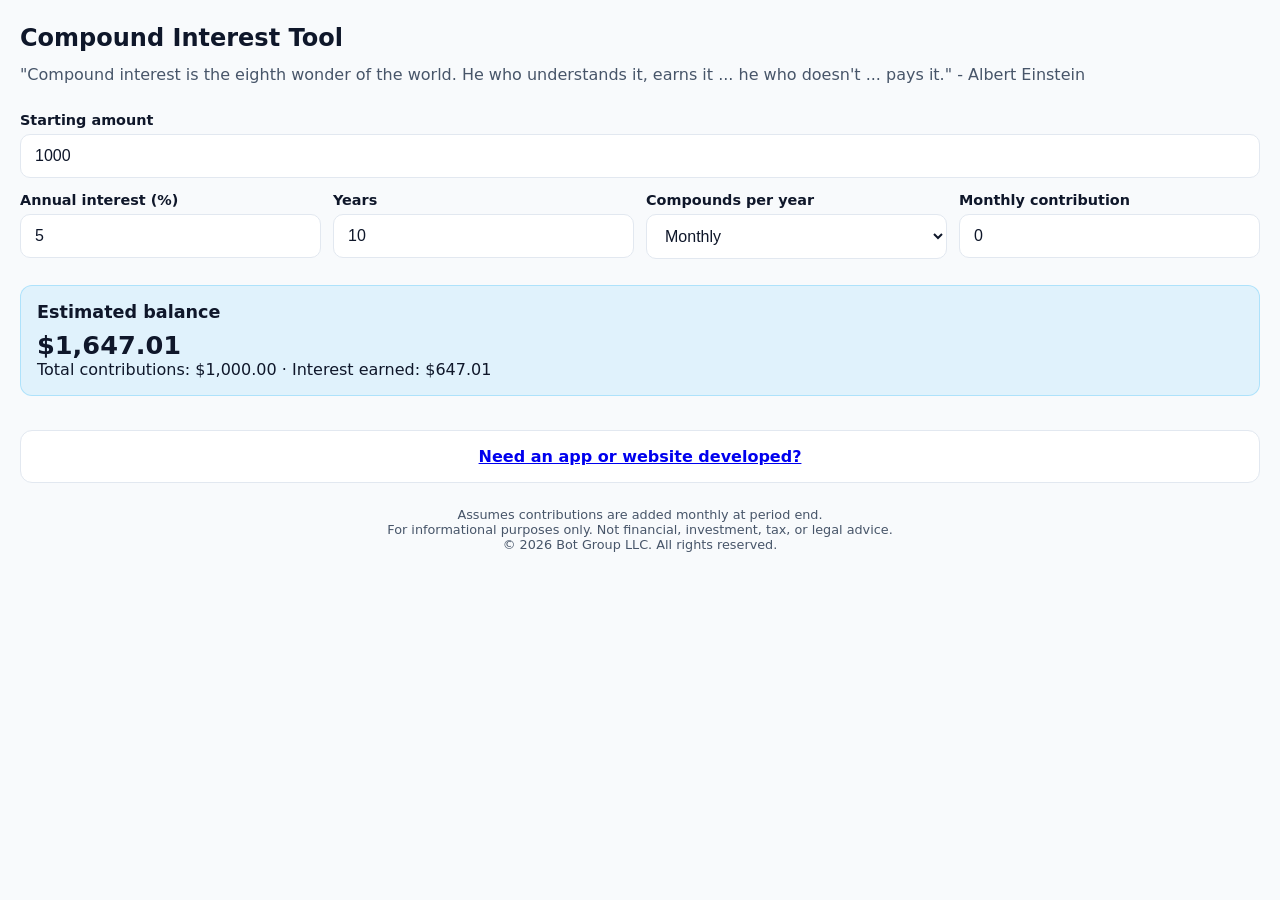
==== src/index.html @ bed4dacd "init" ====
<!DOCTYPE html>
<html lang="en">
<head>
  <meta charset="UTF-8" />
  <meta name="viewport" content="width=device-width, initial-scale=1" />
  <title>Compound Interest Tool</title>
  <style>
    :root {
      color-scheme: light dark;
      --bg: #0f172a;
      --card: #111827;
      --text: #e5e7eb;
      --muted: #9ca3af;
      --accent: #38bdf8;
      --input: #0b1220;
      --border: #1f2937;
    }

    @media (prefers-color-scheme: light) {
      :root {
        --bg: #f8fafc;
        --card: #ffffff;
        --text: #0f172a;
        --muted: #475569;
        --accent: #0284c7;
        --input: #f1f5f9;
        --border: #e2e8f0;
      }
    }

    * {
      box-sizing: border-box;
    }

    body {
      margin: 0;
      font-family: ui-sans-serif, system-ui, -apple-system, BlinkMacSystemFont, "Segoe UI", sans-serif;
      background: var(--bg);
      color: var(--text);
      min-height: 100vh;
    }

    main {
      width: 100%;
      min-height: 100vh;
      padding: 24px 20px 32px;
      display: grid;
      align-content: start;
      gap: 6px;
      background: var(--bg);
    }

    h1 {
      font-size: 1.5rem;
      margin: 0 0 6px;
    }

    p {
      margin: 0 0 20px;
      color: var(--muted);
      line-height: 1.4;
    }

    form {
      display: grid;
      gap: 14px;
    }

    label {
      font-size: 0.9rem;
      font-weight: 600;
      display: block;
      margin-bottom: 6px;
    }

    input, select {
      width: 100%;
      padding: 12px 14px;
      border-radius: 10px;
      border: 1px solid var(--border);
      background: #ffffff;
      color: #0f172a;
      font-size: 1rem;
    }

    .row {
      display: grid;
      gap: 12px;
      grid-template-columns: repeat(auto-fit, minmax(160px, 1fr));
    }

    .result {
      margin-top: 20px;
      padding: 16px;
      border-radius: 12px;
      background: rgba(56, 189, 248, 0.12);
      border: 1px solid rgba(56, 189, 248, 0.3);
    }

    .result h2 {
      margin: 0 0 8px;
      font-size: 1.1rem;
    }

    .result strong {
      font-size: 1.6rem;
      display: block;
      margin-top: 4px;
    }

    .footer {
      margin-top: 18px;
      font-size: 0.8rem;
      color: var(--muted);
      text-align: center;
    }

    .cta {
      margin-top: 28px;
      padding: 16px;
      border-radius: 12px;
      background: var(--card);
      border: 1px solid var(--border);
      text-align: center;
      font-weight: 600;
    }
  </style>
</head>
<body>
  <main>
    <h1>Compound Interest Tool</h1>
    <p>"Compound interest is the eighth wonder of the world. He who understands it, earns it ... he who doesn't ... pays it." - Albert Einstein</p>

    <form id="compound-form" novalidate>
      <div>
        <label for="principal">Starting amount</label>
        <input id="principal" name="principal" type="number" inputmode="decimal" min="0" step="0.01" value="1000" required />
      </div>

      <div class="row">
        <div>
          <label for="rate">Annual interest (%)</label>
          <input id="rate" name="rate" type="number" inputmode="decimal" min="0" step="0.01" value="5" required />
        </div>
        <div>
          <label for="years">Years</label>
          <input id="years" name="years" type="number" inputmode="numeric" min="0" step="1" value="10" required />
        </div>
        <div>
          <label for="frequency">Compounds per year</label>
          <select id="frequency" name="frequency">
            <option value="1">Yearly</option>
            <option value="2">Semi-annual</option>
            <option value="4">Quarterly</option>
            <option value="12" selected>Monthly</option>
            <option value="365">Daily</option>
          </select>
        </div>
        <div>
          <label for="contribution">Monthly contribution</label>
          <input id="contribution" name="contribution" type="number" inputmode="decimal" min="0" step="0.01" value="0" />
        </div>
      </div>
    </form>

    <section class="result" aria-live="polite">
      <h2>Estimated balance</h2>
      <strong id="balance">$0.00</strong>
      <div id="details"></div>
    </section>

    <div class="cta">
      <a href="https://botgroupllc.com" target="_blank" rel="noreferrer">Need an app or website developed?</a>
    </div>

    <div class="footer">
      Assumes contributions are added monthly at period end.
      <div>For informational purposes only. Not financial, investment, tax, or legal advice.</div>
      <div>© 2026 Bot Group LLC. All rights reserved.</div>
    </div>
  </main>

  <script>
    const form = document.getElementById('compound-form');
    const balanceEl = document.getElementById('balance');
    const detailsEl = document.getElementById('details');

    const formatCurrency = (value) =>
      new Intl.NumberFormat('en-US', {
        style: 'currency',
        currency: 'USD',
        maximumFractionDigits: 2,
      }).format(value);

    const calculate = () => {
      const principal = parseFloat(form.principal.value) || 0;
      const rate = (parseFloat(form.rate.value) || 0) / 100;
      const years = parseFloat(form.years.value) || 0;
      const frequency = parseFloat(form.frequency.value) || 1;
      const monthlyContribution = parseFloat(form.contribution.value) || 0;

      const totalPeriods = years * frequency;
      const periodRate = rate / frequency;

      let balance = principal * Math.pow(1 + periodRate, totalPeriods);

      if (monthlyContribution > 0 && years > 0) {
        const monthlyRate = rate / 12;
        const months = years * 12;
        if (monthlyRate === 0) {
          balance += monthlyContribution * months;
        } else {
          balance += monthlyContribution * ((Math.pow(1 + monthlyRate, months) - 1) / monthlyRate);
        }
      }

      const totalContributions = principal + monthlyContribution * (years * 12);
      const interestEarned = balance - totalContributions;

      balanceEl.textContent = formatCurrency(balance);
      detailsEl.textContent = `Total contributions: ${formatCurrency(totalContributions)} · Interest earned: ${formatCurrency(interestEarned)}`;
    };

    form.addEventListener('input', calculate);
    calculate();
  </script>
</body>
</html>
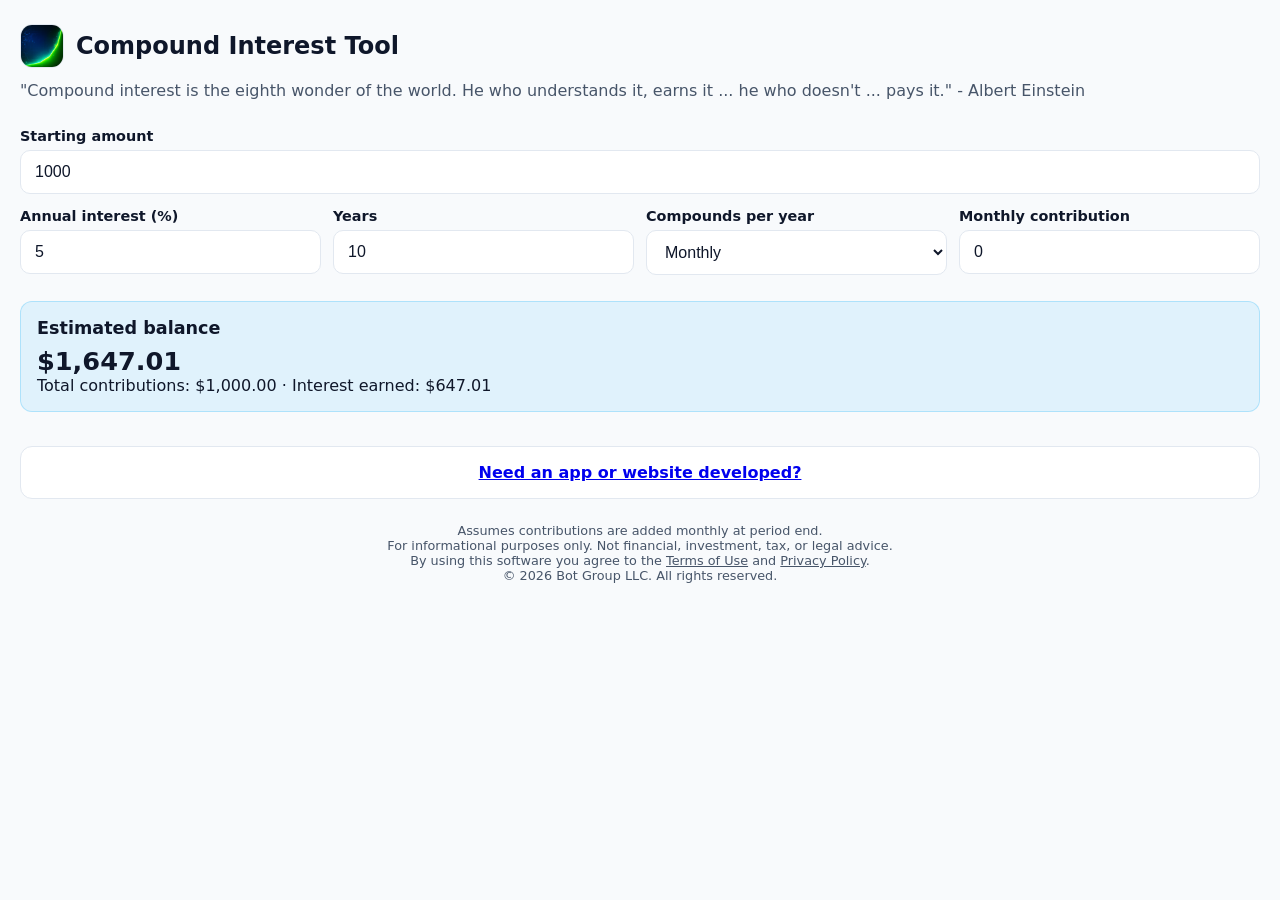
==== commit 068efa67: "new icon" ====
--- a/src/index.html
+++ b/src/index.html
@@ -4,6 +4,17 @@
   <meta charset="UTF-8" />
   <meta name="viewport" content="width=device-width, initial-scale=1" />
   <title>Compound Interest Tool</title>
+  <link rel="icon" href="icon.png" type="image/png" />
+  <meta name="description" content="Compound interest calculator and investment growth calculator with monthly contributions. Mobile-friendly savings and interest rate calculator for future value planning." />
+  <meta property="og:title" content="Compound Interest Tool" />
+  <meta property="og:description" content="Compound interest calculator and investment growth calculator with monthly contributions. Mobile-friendly savings and interest rate calculator for future value planning." />
+  <meta property="og:type" content="website" />
+  <meta property="og:url" content="https://compound.jamesonsaunders.com/" />
+  <meta property="og:image" content="https://compound.jamesonsaunders.com/icon.png" />
+  <meta name="twitter:card" content="summary" />
+  <meta name="twitter:title" content="Compound Interest Tool" />
+  <meta name="twitter:description" content="Compound interest calculator and investment growth calculator with monthly contributions. Mobile-friendly savings and interest rate calculator for future value planning." />
+  <meta name="twitter:image" content="https://compound.jamesonsaunders.com/icon.png" />
   <style>
     :root {
       color-scheme: light dark;
@@ -50,9 +61,34 @@
       background: var(--bg);
     }
 
+    .title-row {
+      display: flex;
+      align-items: center;
+      gap: 12px;
+      margin-bottom: 6px;
+    }
+
+    .logo {
+      width: 44px;
+      height: 44px;
+      border-radius: 12px;
+      overflow: hidden;
+      background: var(--card);
+      border: 1px solid var(--border);
+      display: inline-flex;
+      align-items: center;
+      justify-content: center;
+    }
+
+    .logo img {
+      width: 100%;
+      height: 100%;
+      object-fit: contain;
+    }
+
     h1 {
       font-size: 1.5rem;
-      margin: 0 0 6px;
+      margin: 0;
     }
 
     p {
@@ -115,6 +151,11 @@
       text-align: center;
     }
 
+    .footer a {
+      color: inherit;
+      text-decoration: underline;
+    }
+
     .cta {
       margin-top: 28px;
       padding: 16px;
@@ -128,7 +169,12 @@
 </head>
 <body>
   <main>
-    <h1>Compound Interest Tool</h1>
+    <div class="title-row">
+      <span class="logo" aria-hidden="true">
+        <img src="icon.png" alt="" />
+      </span>
+      <h1>Compound Interest Tool</h1>
+    </div>
     <p>"Compound interest is the eighth wonder of the world. He who understands it, earns it ... he who doesn't ... pays it." - Albert Einstein</p>
 
     <form id="compound-form" novalidate>
@@ -176,6 +222,12 @@
     <div class="footer">
       Assumes contributions are added monthly at period end.
       <div>For informational purposes only. Not financial, investment, tax, or legal advice.</div>
+      <div>
+        By using this software you agree to the
+        <a href="https://jamesonsaunders.com/terms-of-use" target="_blank" rel="noreferrer">Terms of Use</a>
+        and
+        <a href="http://jamesonsaunders.com/privacy" target="_blank" rel="noreferrer">Privacy Policy</a>.
+      </div>
       <div>© 2026 Bot Group LLC. All rights reserved.</div>
     </div>
   </main>
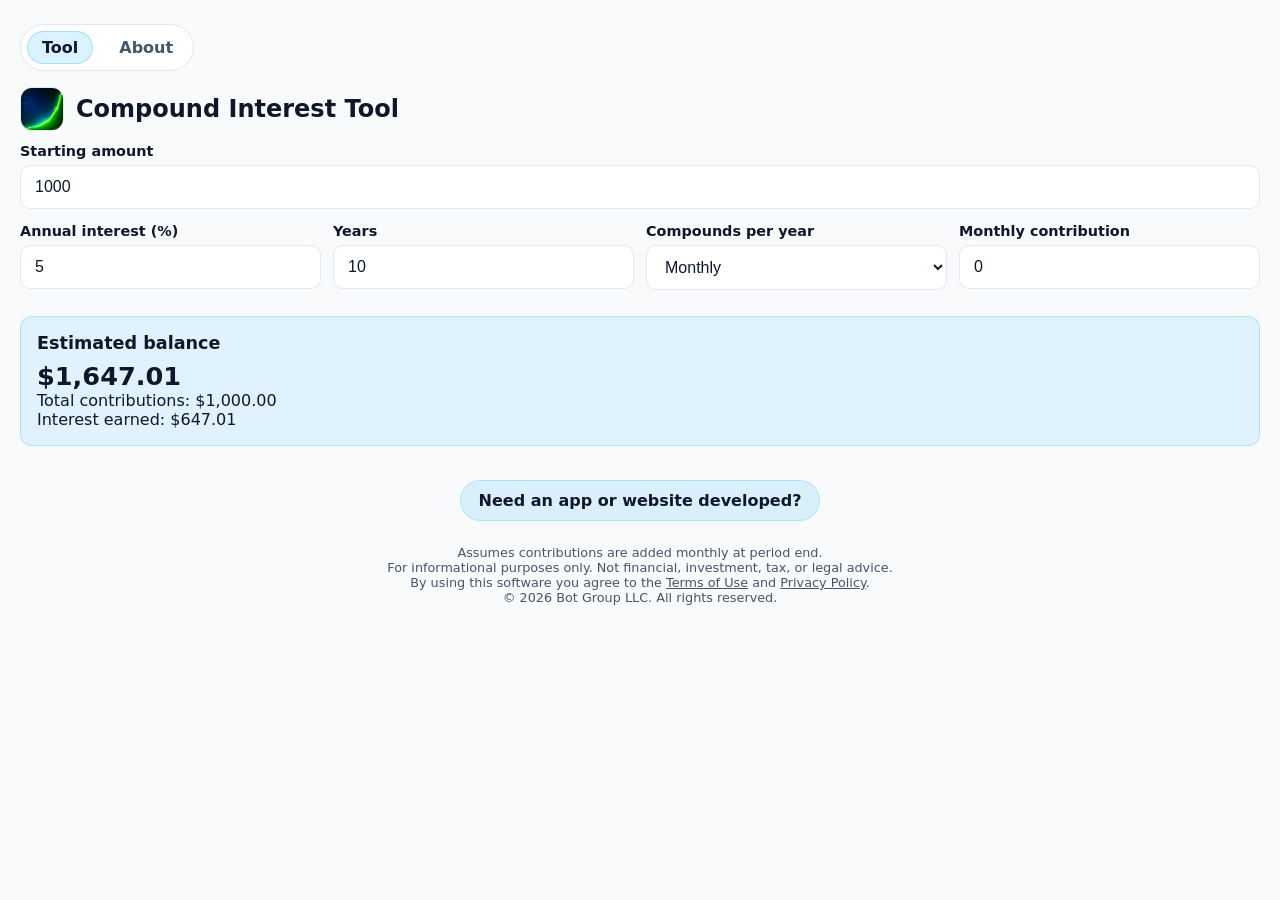
==== commit 1cc59974: "fix scroll issue" ====
--- a/src/index.html
+++ b/src/index.html
@@ -5,6 +5,7 @@
   <meta name="viewport" content="width=device-width, initial-scale=1" />
   <title>Compound Interest Tool</title>
   <link rel="icon" href="icon.png" type="image/png" />
+  <link rel="stylesheet" href="styles.css" />
   <meta name="description" content="Compound interest calculator and investment growth calculator with monthly contributions. Mobile-friendly savings and interest rate calculator for future value planning." />
   <meta property="og:title" content="Compound Interest Tool" />
   <meta property="og:description" content="Compound interest calculator and investment growth calculator with monthly contributions. Mobile-friendly savings and interest rate calculator for future value planning." />
@@ -15,167 +16,20 @@
   <meta name="twitter:title" content="Compound Interest Tool" />
   <meta name="twitter:description" content="Compound interest calculator and investment growth calculator with monthly contributions. Mobile-friendly savings and interest rate calculator for future value planning." />
   <meta name="twitter:image" content="https://compound.jamesonsaunders.com/icon.png" />
-  <style>
-    :root {
-      color-scheme: light dark;
-      --bg: #0f172a;
-      --card: #111827;
-      --text: #e5e7eb;
-      --muted: #9ca3af;
-      --accent: #38bdf8;
-      --input: #0b1220;
-      --border: #1f2937;
-    }
-
-    @media (prefers-color-scheme: light) {
-      :root {
-        --bg: #f8fafc;
-        --card: #ffffff;
-        --text: #0f172a;
-        --muted: #475569;
-        --accent: #0284c7;
-        --input: #f1f5f9;
-        --border: #e2e8f0;
-      }
-    }
-
-    * {
-      box-sizing: border-box;
-    }
-
-    body {
-      margin: 0;
-      font-family: ui-sans-serif, system-ui, -apple-system, BlinkMacSystemFont, "Segoe UI", sans-serif;
-      background: var(--bg);
-      color: var(--text);
-      min-height: 100vh;
-    }
-
-    main {
-      width: 100%;
-      min-height: 100vh;
-      padding: 24px 20px 32px;
-      display: grid;
-      align-content: start;
-      gap: 6px;
-      background: var(--bg);
-    }
-
-    .title-row {
-      display: flex;
-      align-items: center;
-      gap: 12px;
-      margin-bottom: 6px;
-    }
-
-    .logo {
-      width: 44px;
-      height: 44px;
-      border-radius: 12px;
-      overflow: hidden;
-      background: var(--card);
-      border: 1px solid var(--border);
-      display: inline-flex;
-      align-items: center;
-      justify-content: center;
-    }
-
-    .logo img {
-      width: 100%;
-      height: 100%;
-      object-fit: contain;
-    }
-
-    h1 {
-      font-size: 1.5rem;
-      margin: 0;
-    }
-
-    p {
-      margin: 0 0 20px;
-      color: var(--muted);
-      line-height: 1.4;
-    }
-
-    form {
-      display: grid;
-      gap: 14px;
-    }
-
-    label {
-      font-size: 0.9rem;
-      font-weight: 600;
-      display: block;
-      margin-bottom: 6px;
-    }
-
-    input, select {
-      width: 100%;
-      padding: 12px 14px;
-      border-radius: 10px;
-      border: 1px solid var(--border);
-      background: #ffffff;
-      color: #0f172a;
-      font-size: 1rem;
-    }
-
-    .row {
-      display: grid;
-      gap: 12px;
-      grid-template-columns: repeat(auto-fit, minmax(160px, 1fr));
-    }
-
-    .result {
-      margin-top: 20px;
-      padding: 16px;
-      border-radius: 12px;
-      background: rgba(56, 189, 248, 0.12);
-      border: 1px solid rgba(56, 189, 248, 0.3);
-    }
-
-    .result h2 {
-      margin: 0 0 8px;
-      font-size: 1.1rem;
-    }
-
-    .result strong {
-      font-size: 1.6rem;
-      display: block;
-      margin-top: 4px;
-    }
-
-    .footer {
-      margin-top: 18px;
-      font-size: 0.8rem;
-      color: var(--muted);
-      text-align: center;
-    }
-
-    .footer a {
-      color: inherit;
-      text-decoration: underline;
-    }
-
-    .cta {
-      margin-top: 28px;
-      padding: 16px;
-      border-radius: 12px;
-      background: var(--card);
-      border: 1px solid var(--border);
-      text-align: center;
-      font-weight: 600;
-    }
-  </style>
 </head>
 <body>
-  <main>
+  <main class="tool-main">
+    <nav class="tab-bar" aria-label="Primary">
+      <a class="active" href="index.html">Tool</a>
+      <a href="about.html">About</a>
+    </nav>
+
     <div class="title-row">
       <span class="logo" aria-hidden="true">
         <img src="icon.png" alt="" />
       </span>
       <h1>Compound Interest Tool</h1>
     </div>
-    <p>"Compound interest is the eighth wonder of the world. He who understands it, earns it ... he who doesn't ... pays it." - Albert Einstein</p>
 
     <form id="compound-form" novalidate>
       <div>
@@ -212,7 +66,8 @@
     <section class="result" aria-live="polite">
       <h2>Estimated balance</h2>
       <strong id="balance">$0.00</strong>
-      <div id="details"></div>
+      <div id="contributions"></div>
+      <div id="interest"></div>
     </section>
 
     <div class="cta">
@@ -235,7 +90,8 @@
   <script>
     const form = document.getElementById('compound-form');
     const balanceEl = document.getElementById('balance');
-    const detailsEl = document.getElementById('details');
+    const contributionsEl = document.getElementById('contributions');
+    const interestEl = document.getElementById('interest');
 
     const formatCurrency = (value) =>
       new Intl.NumberFormat('en-US', {
@@ -270,7 +126,8 @@
       const interestEarned = balance - totalContributions;
 
       balanceEl.textContent = formatCurrency(balance);
-      detailsEl.textContent = `Total contributions: ${formatCurrency(totalContributions)} · Interest earned: ${formatCurrency(interestEarned)}`;
+      contributionsEl.textContent = `Total contributions: ${formatCurrency(totalContributions)}`;
+      interestEl.textContent = `Interest earned: ${formatCurrency(interestEarned)}`;
     };
 
     form.addEventListener('input', calculate);
--- a/src/styles.css
+++ b/src/styles.css
@@ -0,0 +1,225 @@
+:root {
+  color-scheme: light dark;
+  --bg: #0f172a;
+  --card: #111827;
+  --text: #e5e7eb;
+  --muted: #9ca3af;
+  --accent: #38bdf8;
+  --input: #0b1220;
+  --border: #1f2937;
+}
+
+@media (prefers-color-scheme: light) {
+  :root {
+    --bg: #f8fafc;
+    --card: #ffffff;
+    --text: #0f172a;
+    --muted: #475569;
+    --accent: #0284c7;
+    --input: #f1f5f9;
+    --border: #e2e8f0;
+  }
+}
+
+* {
+  box-sizing: border-box;
+}
+
+body {
+  margin: 0;
+  font-family: ui-sans-serif, system-ui, -apple-system, BlinkMacSystemFont, "Segoe UI", sans-serif;
+  background: var(--bg);
+  color: var(--text);
+  min-height: 100vh;
+  overflow-x: hidden;
+}
+
+main {
+  width: 100%;
+  min-height: 100vh;
+  padding: 24px 20px 32px;
+  display: grid;
+  align-content: start;
+  gap: 16px;
+  background: var(--bg);
+}
+
+.tool-main {
+  gap: 6px;
+}
+
+.tab-bar {
+  display: flex;
+  justify-content: space-between;
+  gap: 12px;
+  padding: 6px;
+  border-radius: 999px;
+  background: var(--card);
+  border: 1px solid var(--border);
+  width: fit-content;
+  margin-bottom: 10px;
+}
+
+.tab-bar a {
+  text-decoration: none;
+  color: var(--muted);
+  font-weight: 600;
+  padding: 6px 14px;
+  border-radius: 999px;
+  display: inline-flex;
+  align-items: center;
+  gap: 6px;
+  transition: color 0.2s ease, background 0.2s ease;
+}
+
+.tab-bar a.active {
+  color: var(--text);
+  background: rgba(56, 189, 248, 0.18);
+  border: 1px solid rgba(56, 189, 248, 0.35);
+}
+
+.title-row {
+  display: flex;
+  align-items: center;
+  gap: 12px;
+  margin-bottom: 6px;
+}
+
+.logo {
+  width: 44px;
+  height: 44px;
+  border-radius: 12px;
+  overflow: hidden;
+  background: var(--card);
+  border: 1px solid var(--border);
+  display: inline-flex;
+  align-items: center;
+  justify-content: center;
+}
+
+.logo img {
+  width: 100%;
+  height: 100%;
+  object-fit: contain;
+}
+
+h1 {
+  font-size: 1.5rem;
+  margin: 0;
+}
+
+p {
+  margin: 0 0 20px;
+  color: var(--muted);
+  line-height: 1.4;
+}
+
+form {
+  display: grid;
+  gap: 14px;
+}
+
+label {
+  font-size: 0.9rem;
+  font-weight: 600;
+  display: block;
+  margin-bottom: 6px;
+}
+
+input,
+select {
+  width: 100%;
+  padding: 12px 14px;
+  border-radius: 10px;
+  border: 1px solid var(--border);
+  background: #ffffff;
+  color: #0f172a;
+  font-size: 1rem;
+}
+
+.row {
+  display: grid;
+  gap: 12px;
+  grid-template-columns: repeat(auto-fit, minmax(160px, 1fr));
+}
+
+.result {
+  margin-top: 20px;
+  padding: 16px;
+  border-radius: 12px;
+  background: rgba(56, 189, 248, 0.12);
+  border: 1px solid rgba(56, 189, 248, 0.3);
+  max-width: 100%;
+  overflow-x: auto;
+  white-space: nowrap;
+  -webkit-overflow-scrolling: touch;
+}
+
+.result h2 {
+  margin: 0 0 8px;
+  font-size: 1.1rem;
+}
+
+.result strong {
+  font-size: 1.6rem;
+  display: block;
+  margin-top: 4px;
+}
+
+.content {
+  display: grid;
+  gap: 14px;
+  color: var(--muted);
+  line-height: 1.6;
+  font-size: 0.98rem;
+}
+
+.content strong {
+  color: var(--text);
+}
+
+.footer {
+  margin-top: 18px;
+  font-size: 0.8rem;
+  color: var(--muted);
+  text-align: center;
+}
+
+.footer a {
+  color: inherit;
+  text-decoration: underline;
+}
+
+.cta {
+  margin-top: 28px;
+  text-align: center;
+  font-weight: 600;
+}
+
+.cta a,
+.cta-button {
+  display: inline-flex;
+  align-items: center;
+  justify-content: center;
+  padding: 10px 18px;
+  border-radius: 999px;
+  background: rgba(56, 189, 248, 0.16);
+  color: var(--text);
+  text-decoration: none;
+  font-weight: 600;
+  border: 1px solid rgba(56, 189, 248, 0.25);
+  box-shadow: none;
+  transition: transform 0.2s ease, box-shadow 0.2s ease, opacity 0.2s ease;
+}
+
+.cta a:hover,
+.cta-button:hover {
+  transform: translateY(-1px);
+  box-shadow: none;
+}
+
+.cta a:active,
+.cta-button:active {
+  transform: translateY(0);
+  opacity: 0.9;
+}
